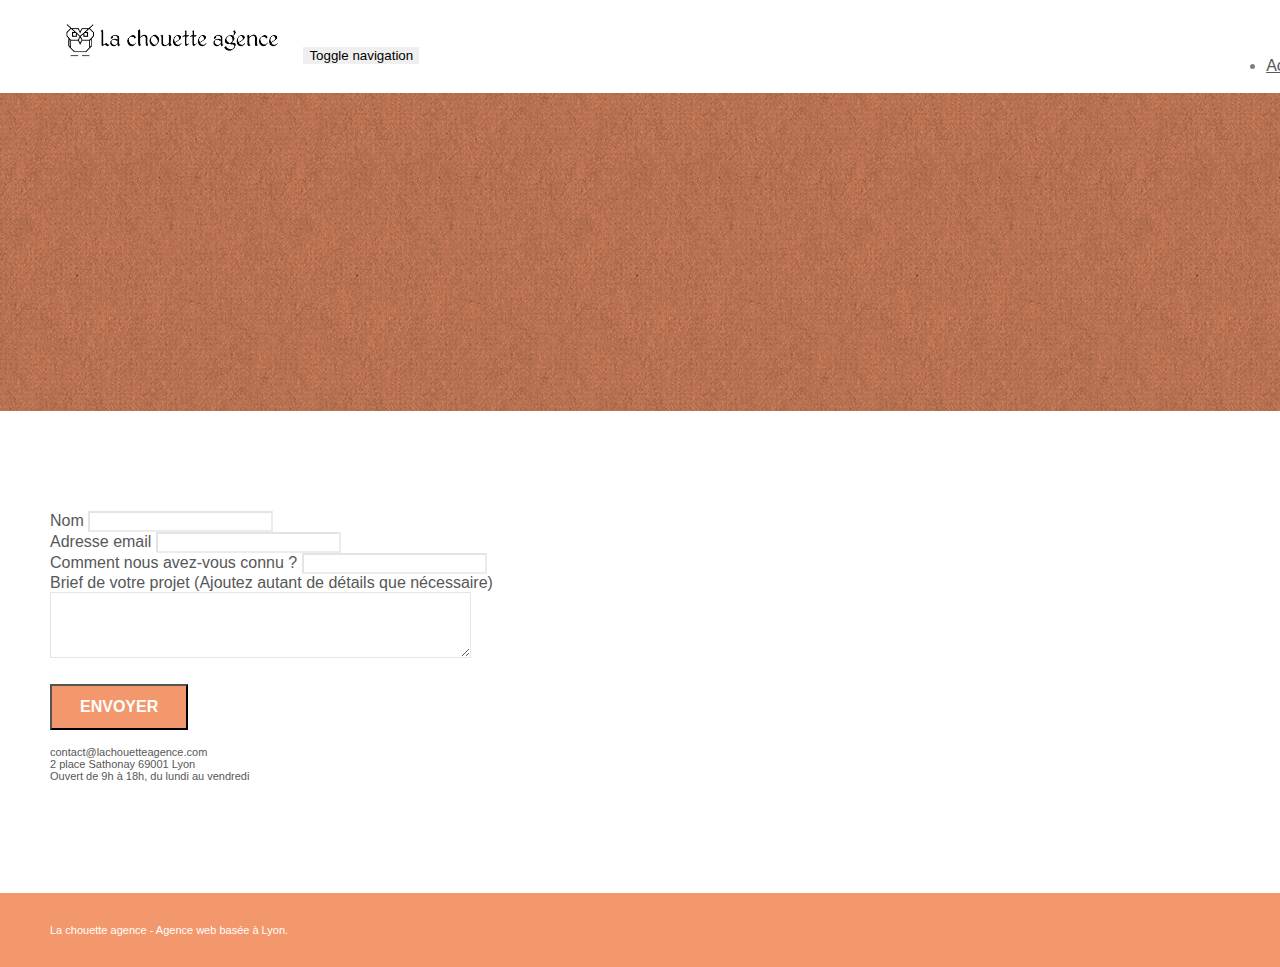
==== page2.html @ 4de728ab "initialisation du projet" ====
<!doctype html>
<html lang="Default">
<head>
    <meta charset="utf-8">
    <meta name="keywords" content="">
    <meta name="description" content="">
    <meta name="viewport" content="width=device-width, initial-scale=1.0, viewport-fit=cover">
    <link rel="shortcut icon" type="image/png" href="favicon.jpg">
    
	<link rel="stylesheet" type="text/css" href="./css/bootstrap.min.css">
	<link rel="stylesheet" type="text/css" href="style.css">
	<link rel="stylesheet" type="text/css" href="./css/font-awesome.min.css">
	<link rel="stylesheet" type="text/css" href="./css/et-line.min.css">
	
    
	<script src="./js/jquery-2.1.0.min.js"></script>
	<script src="./js/bootstrap.min.js"></script>
	<script src="./js/blocs.min.js"></script>
	<script src="./js/jqBootstrapValidation.js"></script>
	<script src="./js/formHandler.js"></script>
    <title>page2</title>

    
<!-- Analytics -->
 
<!-- Analytics END -->
    
</head>
<body>
<!-- Principal conteneur -->
<div class="page-container">
    
<!-- bloc-0 -->
<div class="bloc bgc-white l-bloc " id="bloc-0">
	<div class="container bloc-sm">
		<nav class="navbar row">
			<div class="navbar-header">
				<a class="navbar-brand" href="index.html"><img src="img/la-chouette-agence.png" alt="atlanta web design logo" height="40" /></a>
				<button id="nav-toggle" type="button" class="ui-navbar-toggle navbar-toggle" data-toggle="collapse" data-target=".navbar-1">
					<span class="sr-only">Toggle navigation</span><span class="icon-bar"></span><span class="icon-bar"></span><span class="icon-bar"></span>
				</button>
			</div>
			<div class="collapse navbar-collapse navbar-1 special-dropdown-nav">
				<ul class="site-navigation nav navbar-nav">
					<li>
						<a href="index.html">Accueil</a>
					</li>
					<li>
					</li>
					<li>
						<a href="page2.html">page2 &gt;</a>
					</li>
				</ul>
			</div>
		</nav>
	</div>
</div>
<!-- bloc-0 END -->

<!-- bloc-6 -->
<div class="bloc bg-dots-bg bg-repeat bgc-atomic-tangerine d-bloc bloc-bg-texture texture-paper" id="bloc-6">
	<div class="container bloc-lg">
		<div class="row">
			<div class="col-sm-12">
				<h1 class="text-center hero-bloc-text tc-white">
					Parlons web design !
				</h1>
				<p class="text-center mg-lg tc-white tight-width-whitespace">
					Nous sommes ravis que vous souhaitiez collaborer avec notre agence.<br>
					Parlez-nous de votre projet en complétant le formulaire ci-dessous.
				</p>
			</div>
		</div>
	</div>
</div>
<!-- bloc-6 END -->

<!-- bloc-7 -->
<div class="bloc bgc-white l-bloc" id="bloc-7">
	<div class="container bloc-lg">
		<div class="row">
			<div class="col-sm-6">
				<form id="form_1" novalidate success-msg="Your message has been sent." fail-msg="Sorry it seems that our mail server is not responding, Sorry for the inconvenience!">
					<div class="form-group">
						<label>
							Nom
						</label>
						<input id="name" class="form-control" required />
					</div>
					<div class="form-group">
						<label>
							Adresse email
						</label>
						<input id="email" class="form-control" type="email" required />
					</div>
					<div class="form-group">
						<label>
							Comment nous avez-vous connu ?
						</label>
						<input class="form-control" type="email" required id="input_504" />
					</div>
					<div class="form-group">
						<label>
							Brief de votre projet (Ajoutez autant de détails que nécessaire)<br>
						</label><textarea id="message" class="form-control" rows="4" cols="50" required></textarea>
					</div> 
					<button class="bloc-button btn btn-lg btn-block cta-hero btn-atomic-tangerine" type="submit">
						Envoyer
					</button>
				</form>
			</div>
			<div class="col-sm-6">
				<p>
					contact@lachouetteagence.com<br>2 place Sathonay 69001 Lyon<br>Ouvert de 9h à 18h, du lundi au vendredi<br>
				</p>
			</div>
		</div>
	</div>
</div>
<!-- bloc-7 END -->

<!-- ScrollToTop Button -->
<a class="bloc-button btn btn-d scrollToTop" onclick="scrollToTarget('1')"><span class="fa fa-chevron-up"></span></a>
<!-- ScrollToTop Button END-->


<!-- Footer - bloc-8 -->
<div class="bloc bgc-atomic-tangerine d-bloc" id="bloc-8">
	<div class="container bloc-sm">
		<div class="row">
			<div class="col-sm-12">
				<p class="text-center white">
					La chouette agence - Agence web basée à Lyon.<br>
				</p>
				<div class="row row-no-gutters social">
					<div class="col-sm-3">
						<div class="text-center">
							<a class="social" href="index.html"><span class="fa fa-twitter icon-md"></span></a>
						</div>
					</div>
					<div class="col-sm-3">
						<div class="text-center">
							<a class="social" href="index.html"><span class="fa fa-facebook icon-md"></span></a>
						</div>
					</div>
					<div class="col-sm-3">
						<div class="text-center">
							<a class="social" href="index.html"><span class="fa fa-dribbble icon-md"></span></a>
						</div>
					</div>
					<div class="col-sm-3">
						<div class="text-center">
							<a class="social" href="index.html"><span class="fa fa-instagram icon-md"></span></a>
						</div>
					</div>
				</div>
			</div>
		</div>
	</div>
</div>
<!-- Footer - bloc-8 END -->

</div>
<!-- Principal conteneur END -->
    

</body>
</html>
---- style.css ----
body {
    margin: 0;
    padding: 0;
    background: #FFF;
    overflow-x: hidden;
    -webkit-font-smoothing: antialiased;
    -moz-osx-font-smoothing: grayscale;
}

a,
button {
    transition: all .3s ease-in-out;
    outline: none!important;
}

a:hover {
    text-decoration: none;
    cursor: pointer;
}

#page-loading-blocs-notifaction {
    position: fixed;
    top: 0;
    bottom: 0;
    width: 100%;
    z-index: 100000;
    background: #FFFFFF url("img/pageload-spinner.gif") no-repeat center center;
}

.bloc {
    width: 100%;
    clear: both;
    background: 50% 50% no-repeat;
    padding: 0 50px;
    -webkit-background-size: cover;
    -moz-background-size: cover;
    -o-background-size: cover;
    background-size: cover;
    position: relative;
}

.bloc .container {
    padding-left: 0;
    padding-right: 0;
}

.bloc-lg {
    padding: 100px 50px;
}

.bloc-md {
    padding: 50px;
}

.bloc-sm {
    padding: 20px 50px;
}

.bg-center,
.bg-l-edge,
.bg-r-edge,
.bg-t-edge,
.bg-b-edge,
.bg-tl-edge,
.bg-bl-edge,
.bg-tr-edge,
.bg-br-edge,
.bg-repeat {
    -webkit-background-size: auto!important;
    -moz-background-size: auto!important;
    -o-background-size: auto!important;
    background-size: auto!important;
}

.bg-repeat {
    background: repeat;
}

.bg-t-edge {
    background: top no-repeat;
}

.bloc-bg-texture::before {
    content: "";
    background-size: 2px 2px;
    position: absolute;
    top: 0;
    bottom: 0;
    left: 0;
    right: 0;
}

.texture-paper::before {
    background: url("img/texture-paper.png");
    background-size: 280px 280px;
}

.b-parallax {
    background-attachment: fixed;
}

.d-bloc {
    color: rgba(255, 255, 255, .7);
}

.d-bloc button:hover {
    color: rgba(255, 255, 255, .9);
}

.d-bloc .icon-round,
.d-bloc .icon-square,
.d-bloc .icon-rounded,
.d-bloc .icon-semi-rounded-a,
.d-bloc .icon-semi-rounded-b {
    border-color: rgba(255, 255, 255, .9);
}

.d-bloc .divider-h span {
    border-color: rgba(255, 255, 255, .2);
}

.d-bloc .a-btn,
.d-bloc .navbar a,
.d-bloc .navbar-brand,
.d-bloc a .icon-sm,
.d-bloc a .icon-md,
.d-bloc a .icon-lg,
.d-bloc a .icon-xl,
.d-bloc h1 a,
.d-bloc h2 a,
.d-bloc h3 a,
.d-bloc h4 a,
.d-bloc h5 a,
.d-bloc h6 a,
.d-bloc p a {
    color: rgba(255, 255, 255, .6);
}

.d-bloc .a-btn:hover,
.d-bloc .navbar a:hover,
.d-bloc .navbar-brand:hover,
.d-bloc a:hover .icon-sm,
.d-bloc a:hover .icon-md,
.d-bloc a:hover .icon-lg,
.d-bloc a:hover .icon-xl,
.d-bloc h1 a:hover,
.d-bloc h2 a:hover,
.d-bloc h3 a:hover,
.d-bloc h4 a:hover,
.d-bloc h5 a:hover,
.d-bloc h6 a:hover,
.d-bloc p a:hover {
    color: rgba(255, 255, 255, 1);
}

.d-bloc .navbar-toggle .icon-bar {
    background: rgba(255, 255, 255, 1);
}

.d-bloc .btn-wire,
.d-bloc .btn-wire:hover {
    color: rgba(255, 255, 255, 1);
    border-color: rgba(255, 255, 255, 1);
}

.d-bloc .panel {
    color: rgba(0, 0, 0, .5);
}

.d-bloc .panel button:hover {
    color: rgba(0, 0, 0, .7);
}

.d-bloc .panel icon {
    border-color: rgba(0, 0, 0, .7);
}

.d-bloc .panel .divider-h span {
    border-color: rgba(0, 0, 0, .1);
}

.d-bloc .panel .a-btn {
    color: rgba(0, 0, 0, .6);
}

.d-bloc .panel .a-btn:hover {
    color: rgba(0, 0, 0, 1);
}

.d-bloc .panel .btn-wire,
.d-bloc .panel .btn-wire:hover {
    color: rgba(0, 0, 0, .7);
    border-color: rgba(0, 0, 0, .3);
}

.d-bloc .panel,
.l-bloc {
    color: rgba(0, 0, 0, .5);
}

.d-bloc .panel button:hover,
.l-bloc button:hover {
    color: rgba(0, 0, 0, .7);
}

.l-bloc .icon-round,
.l-bloc .icon-square,
.l-bloc .icon-rounded,
.l-bloc .icon-semi-rounded-a,
.l-bloc .icon-semi-rounded-b {
    border-color: rgba(0, 0, 0, .7);
}

.d-bloc .panel .divider-h span,
.l-bloc .divider-h span {
    border-color: rgba(0, 0, 0, .1);
}

.d-bloc .panel .a-btn,
.l-bloc .a-btn,
.l-bloc .navbar a,
.l-bloc .navbar-brand,
.l-bloc a .icon-sm,
.l-bloc a .icon-md,
.l-bloc a .icon-lg,
.l-bloc a .icon-xl,
.l-bloc h1 a,
.l-bloc h2 a,
.l-bloc h3 a,
.l-bloc h4 a,
.l-bloc h5 a,
.l-bloc h6 a,
.l-bloc p a {
    color: rgba(0, 0, 0, .6);
}

.d-bloc .panel .a-btn:hover,
.l-bloc .a-btn:hover,
.l-bloc .navbar a:hover,
.l-bloc .navbar-brand:hover,
.l-bloc a:hover .icon-sm,
.l-bloc a:hover .icon-md,
.l-bloc a:hover .icon-lg,
.l-bloc a:hover .icon-xl,
.l-bloc h1 a:hover,
.l-bloc h2 a:hover,
.l-bloc h3 a:hover,
.l-bloc h4 a:hover,
.l-bloc h5 a:hover,
.l-bloc h6 a:hover,
.l-bloc p a:hover {
    color: rgba(0, 0, 0, 1);
}

.l-bloc .navbar-toggle .icon-bar {
    color: rgba(0, 0, 0, .6);
}

.d-bloc .panel .btn-wire,
.d-bloc .panel .btn-wire:hover,
.l-bloc .btn-wire,
.l-bloc .btn-wire:hover {
    color: rgba(0, 0, 0, .7);
    border-color: rgba(0, 0, 0, .3);
}

.voffset {
    margin-top: 30px;
}

.voffset-lg {
    margin-top: 80px;
}

.row-no-gutters {
    margin-right: 0;
    margin-left: 0;
}

.row.row-no-gutters > [class^="col-"],
.row.row-no-gutters > [class*=" col-"] {
    padding-right: 0;
    padding-left: 0;
}

#bloc-1-hero h1 {
    font-size: 32px;
}

.navbar {
    margin-bottom: 0;
    z-index: 1;
}

.navbar-brand {
    height: auto;
    padding: 3px 15px;
    font-size: 25px;
    font-weight: normal;
    font-weight: 600;
    line-height: 44px;
}

.navbar-brand img {
    max-height: 200px;
    margin: 0 5px 0 0;
    display: inline;
}

.navbar-brand img[src$=svg] {
    min-width: 100px;
}

.nav-center .navbar-brand img {
    margin: 0;
}

.navbar .nav {
    padding-top: 2px;
    margin-right: -16px;
    float: right;
    z-index: 1;
}

.nav > li {
    float: left;
    margin-top: 4px;
    font-size: 16px;
}

.navbar-nav .open .dropdown-menu > li > a {
    text-align: inherit;
}

.nav > li a:hover,
.nav > li a:focus {
    background: transparent;
}

.navbar-toggle {
    margin: 10px 10px 0 0;
    border: 0px;
}

.navbar-toggle:hover {
    background: transparent!important;
}

.navbar-toggle .icon-bar {
    background-color: rgba(0, 0, 0, .5);
    width: 26px;
}

.nav-invert .navbar .nav {
    float: left;
}

.nav-invert .navbar-header,
.nav-invert .navbar-brand {
    float: right;
    position: relative;
    z-index: 2;
}

@media (min-width: 768px) {
    .site-navigation {
        position: absolute;
        top: 50%;
        right: 20px;
        transform: translate(0, -50%);
        -webkit-transform: translateY(-50%);
    }
    .nav > li .dropdown-menu a,
    .nav > li .dropdown-menu a:hover {
        color: #484848;
    }
    .nav-invert .site-navigation {
        left: 0;
        right: 0;
    }
    .nav-center {
        text-align: center;
    }
    .nav-center .navbar-header {
        width: 100%;
    }
    .nav-center .navbar-header,
    .nav-center .navbar-brand,
    .nav-center .nav > li {
        float: none;
        display: inline-block;
    }
    .nav-center .site-navigation {
        position: relative;
        width: 100%;
        right: 0;
        margin-right: 0px;
        margin-top: 20px;
    }
    .nav-center.mini-nav .navbar-toggle {
        float: none;
        margin: 10px auto 0;
    }
}

.nav > li > .dropdown a {
    background: none!important;
    display: block;
    padding: 14px 15px;
}

nav .caret {
    margin: 0 5px;
}

.dropdown-menu .dropdown-menu {
    top: -8px;
    left: 100%;
}

.dropdown-menu .dropmenu-flow-right {
    top: 100%;
    left: 0;
    margin-left: -1px;
    border-top-left-radius: 0;
    border-top-right-radius: 0;
}

.dropdown-menu .dropdown span {
    border: 4px solid black;
    border-top-color: transparent;
    border-right-color: transparent;
    border-bottom-color: transparent;
    margin: 6px -5px 0 0!important;
    float: right;
}

.mg-md {
    margin-top: 10px;
    margin-bottom: 20px;
}

.mg-lg {
    margin-top: 10px;
    margin-bottom: 40px;
}

.btn {
    margin: 0 5px 5px 0;
}

.btn.pull-right {
    margin: 0 0 5px 5px;
}

.btn-d,
.btn-d:hover,
.btn-d:focus {
    color: #FFF;
    background: rgba(0, 0, 0, .3);
}

button {
    outline: none!important;
}

.btn-rd {
    border-radius: 40px;
}

.btn-clean {
    border: 1px solid rgba(0, 0, 0, .08);
    border-bottom-color: rgba(0, 0, 0, .1);
    text-shadow: 0 1px 0 rgba(0, 0, 1, .1);
    box-shadow: 0 1px 3px rgba(0, 0, 1, .25), inset 0 1px 0 0 rgba(255, 255, 255, .15);
}

.icon-md {
    font-size: 30px!important;
}

.icon-lg {
    font-size: 60px!important;
}

.sm-shadow {
    text-shadow: 0 1px 2px rgba(0, 0, 0, .3);
}

.panel-sq,
.panel-sq .panel-heading,
.panel-sq .panel-footer {
    border-radius: 0;
}

.panel-rd {
    border-radius: 30px;
}

.panel-rd .panel-heading {
    border-radius: 29px 29px 0 0;
}

.panel-rd .panel-footer {
    border-radius: 0 0 29px 29px;
}

.form-control {
    border-color: rgba(0, 0, 0, .1);
    box-shadow: none;
}

.scrollToTop {
    width: 40px;
    height: 40px;
    position: fixed;
    bottom: 20px;
    right: 20px;
    opacity: 0;
    z-index: 500;
    transition: all .3s ease-in-out;
}

.scrollToTop span {
    margin-top: 6px;
}

.showScrollTop {
    font-size: 14px;
    opacity: 1;
}

a[data-lightbox] {
    position: relative;
    display: block;
    text-align: center;
}

a[data-lightbox]:hover::before {
    content: "+";
    font-family: "HelveticaNeue-Light", "Helvetica Neue Light", "Helvetica Neue", Helvetica, Arial;
    font-size: 32px;
    width: 50px;
    height: 50px;
    margin-left: -25px;
    border-radius: 50%;
    background: rgba(0, 0, 0, .6);
    color: #FFF;
    font-weight: 100;
    z-index: 1;
    position: absolute;
    top: 50%;
    transform: translateY(-50%);
    -webkit-transform: translateY(-50%);
}

a[data-lightbox]:hover img {
    opacity: 0.6;
    -webkit-animation-fill-mode: none;
    animation-fill-mode: none;
}

#lightbox-modal {
    display: flex;
    align-items: center;
}

#lightbox-modal .modal-dialog {
    width: 90%;
    max-width: 900px;
    margin: 0 auto 0;
}

#lightbox-modal .modal-dialog img {
    max-height: 90vh;
    margin: 0 auto;
}

.lightbox-caption {
    padding: 20px;
    color: #FFF;
    background: rgba(0, 0, 0, .5);
    position: absolute;
    left: 15px;
    right: 15px;
    bottom: 5px;
}

.close-lightbox {
    color: #FFF;
    font-size: 30px;
    position: absolute;
    top: 20px;
    right: 20px;
    z-index: 20;
    background: rgba(0, 0, 0, .5);
    border: none;
    line-height: 30px;
    padding: 0 9px 5px;
    opacity: 0.3;
}

.close-lightbox:hover,
.next-lightbox:hover,
.prev-lightbox:hover {
    opacity: 1.0;
    color: #FFF;
}

.next-lightbox,
.prev-lightbox {
    font-size: 20px;
    color: rgba(255, 255, 255, .9);
    background: rgba(0, 0, 0, .5);
    transition: all .2s ease-in-out;
    position: absolute;
    top: 45%;
    z-index: 1;
    opacity: 0.4;
}

.next-lightbox {
    padding: 6px 8px 1px 13px;
    right: 25px;
}

.prev-lightbox {
    padding: 6px 13px 1px 10px;
    left: 25px;
}

.snapshot-lb .modal-body {
    padding-bottom: 45px;
}

.snapshot-lb .lightbox-caption {
    padding: 0;
    color: rgba(0, 0, 0, .5);
    background: none;
}

h1,
h2,
h3,
h4,
h5,
h6,
p,
label,
.btn,
a {
    font-family: "helvetica";
    font-weight: 400;
    color: #575757!important;
}

.container {
    max-width: 1000px;
}

.hero-bloc-text {
    font-size: 38px;
}

.hero-bloc-text-sub {
    font-size: 36px;
}

.statement-bloc-text {
    line-height: 26px;
    font-style: italic;
    font-size: 20px;
    text-align: center;
    font-weight: lighter;
    max-width: 520px;
    margin: auto auto auto auto;
}

p {
    font-size: 11px;
}

.tight-width-whitespace {
    max-width: 600px;
    margin: auto auto auto auto;
}

.h1 {
    font-size: 20px;
    font-family: "Open Sans";
}

.cta-hero {
    margin-top: 22px;
    color: #FFFFFF!important;
    text-transform: uppercase;
    padding: 12px 28px 12px 28px;
    font-size: 16px;
    font-weight: 700;
}

.social {
    max-width: 400px;
    margin: auto auto auto auto;
}

h2 {
    font-size: 22px;
    line-height: 1.4em;
}

h3 {
    font-size: 15px;
    text-transform: uppercase;
    font-weight: 700;
    color: #333333!important;
}

.med-width-whitespace {
    max-width: 800px;
    margin: auto auto auto auto;
    box-shadow: 0px 0px 0px #000000;
}

h1 {
    color: #333333!important;
}

h4 {
    color: #333333!important;
}

.icons {
    margin-bottom: 14px;
    margin-top: 24px;
}

.white {
    color: #FFFFFF!important;
}

.portfolio-thumb {
    margin-bottom: 24px;
}

.portfolio-row {
    margin-bottom: 44px;
    margin-top: 50px;
}

.avatar {
    box-shadow: 0px 4px 9px rgba(0, 0, 0, 0.3);
}

.black-background {
    background-color: rgba(165, 147, 99, 0.7);
    padding: 40px 40px 40px 40px;
}

.bold-link {
    font-weight: 900;
    text-decoration: underline!important;
}

.bgc-white {
    background-color: #FFFFFF;
}

.bgc-dark-slate-blue {
    background-color: #364577;
}

.bgc-atomic-tangerine {
    background-color: #F3976C;
}

.tc-white {
    color: #F3976C!important;
}

.btn-atomic-tangerine {
    background: #F3976C;
    color: #FFFFFF!important;
}

.btn-atomic-tangerine:hover {
    background: #c27956!important;
    color: #FFFFFF!important;
}

.ltc-white {
    color: #FFFFFF!important;
}

.ltc-white:hover {
    color: #cccccc!important;
}

.ltc-atomic-tangerine {
    color: #F3976C!important;
}

.ltc-atomic-tangerine:hover {
    color: #c27956!important;
}

.icon-dark-slate-blue {
    color: #364577!important;
    border-color: #364577!important;
}

.bg-dots-bg {
    background-image: url("img/dots-bg.png");
}

.bg-lines-h2-bg {
    background-image: url("img/lines-h2-bg.png");
}

.bg-banniere {
    background-image: url("img/la-chouette-agence-banniere.jpg");
}

.bg-presentation {
    background-image: url("img/image-de-presentation.bmp");
}

@media (max-width: 1024px) {
    .bloc {
        padding-left: 20px;
        padding-right: 20px;
    }
    .bloc.full-width-bloc,
    .bloc-tile-2.full-width-bloc .container,
    .bloc-tile-3.full-width-bloc .container,
    .bloc-tile-4.full-width-bloc .container {
        padding-left: 0;
        padding-right: 0;
    }
}

@media (max-width: 992px) and (min-width: 768px) {
    .navbar .nav {
        max-width: 80%
    }
    .nav-center.navbar .nav {
        max-width: 100%
    }
}

@media only screen and (min-device-width: 768px) and (max-device-width: 1024px) and (orientation: landscape) {
    .b-parallax {
        background-attachment: scroll;
    }
}

@media only screen and (min-device-width: 1024px) and (max-device-width: 1366px) and (-webkit-min-device-pixel-ratio: 1.5) {
    .b-parallax {
        background-attachment: scroll;
    }
}

@media (max-width: 991px) {
    .container {
        width: 100%;
    }
    .b-parallax {
        background-attachment: scroll;
    }
    .page-container,
    #hero-bloc {
        overflow-x: hidden;
        position: relative;
    }
    .bloc {
        padding-left: constant(safe-area-inset-left);
        padding-right: constant(safe-area-inset-right);
    }
    .bloc-group,
    .bloc-group .bloc {
        display: block;
        width: 100%;
    }
    .bloc-fill-screen .fill-bloc-top-edge,
    .bloc-fill-screen .fill-bloc-bottom-edge {
        padding: 0 20px;
        padding-left: constant(safe-area-inset-left);
        padding-right: constant(safe-area-inset-right);
    }
}

@media (max-width: 767px) {
    .page-container {
        overflow-x: hidden;
        position: relative;
    }
    h1,
    h2,
    h3,
    h4,
    h5,
    h6,
    p,
    #disqus_thread {
        padding-left: 10px!important;
        padding-right: 10px!important;
    }
    .b-parallax {
        background-attachment: scroll;
    }
    .navbar .nav {
        padding-top: 0;
        border-top: 1px solid rgba(0, 0, 0, .2);
        float: none!important;
    }
    .navbar.row {
        margin-left: 0;
        margin-right: 0;
    }
    .site-navigation {
        position: inherit;
        transform: none;
        -webkit-transform: none;
        -ms-transform: none;
    }
    .nav > li {
        margin-top: 0;
        border-bottom: 1px solid rgba(0, 0, 0, .1);
        background: rgba(0, 0, 0, .05);
        text-align: left;
        padding-left: 15px;
        width: 100%;
    }
    .nav > li:hover {
        background: rgba(0, 0, 0, .08);
    }
    .dropdown .dropdown a .caret {
        float: none;
        margin: 5px 0 0 10px!important;
        border: 4px solid black;
        border-bottom-color: transparent;
        border-right-color: transparent;
        border-left-color: transparent;
    }
    #hero-bloc .navbar .nav {
        background: rgba(0, 0, 0, .8);
    }
    #hero-bloc .navbar .nav a {
        color: rgba(255, 255, 255, .6);
    }
    .hero {
        padding: 50px 0;
    }
    .hero-nav {
        left: -1px;
        right: -1px;
    }
    .navbar-collapse {
        padding: 0;
        overflow-x: hidden;
        -webkit-box-shadow: none;
        box-shadow: none;
    }
    .navbar-brand img {
        max-height: 40px;
        width: auto;
    }
    .nav-invert .navbar-header {
        float: none;
        width: 100%;
    }
    .nav-invert .navbar-toggle {
        float: left;
        margin-left: 10px;
    }
    .bloc {
        padding-left: 0;
        padding-right: 0;
    }
    .bloc-xxl,
    .bloc-xl,
    .bloc-lg {
        padding: 40px 0;
    }
    .bloc-sm,
    .bloc-md {
        padding-left: 0;
        padding-right: 0;
    }
    .bloc-tile-2 .container,
    .bloc-tile-3 .container,
    .bloc-tile-4 .container,
    .bloc-fill-screen .fill-bloc-top-edge,
    .bloc-fill-screen .fill-bloc-bottom-edge {
        padding-left: 0;
        padding-right: 0;
    }
    .a-block {
        padding: 0 10px;
    }
    .btn-dwn {
        display: none;
    }
    .voffset {
        margin-top: 5px;
    }
    .voffset-md {
        margin-top: 20px;
    }
    .voffset-lg {
        margin-top: 30px;
    }
    form {
        padding: 5px;
    }
    .close-lightbox {
        display: inline-block;
    }
    .blocsapp-device-iphone5 {
        background-size: 216px 425px;
        padding-top: 60px;
        width: 216px;
        height: 425px;
    }
    .blocsapp-device-iphone5 img {
        width: 180px;
        height: 320px;
    }
}

@media (max-width: 400px) {
    .bloc {
        padding-left: 0;
        padding-right: 0;
    }
}

@media (max-width: 767px) {
    .bloc-mob-center-text {
        text-align: center;
    }
}
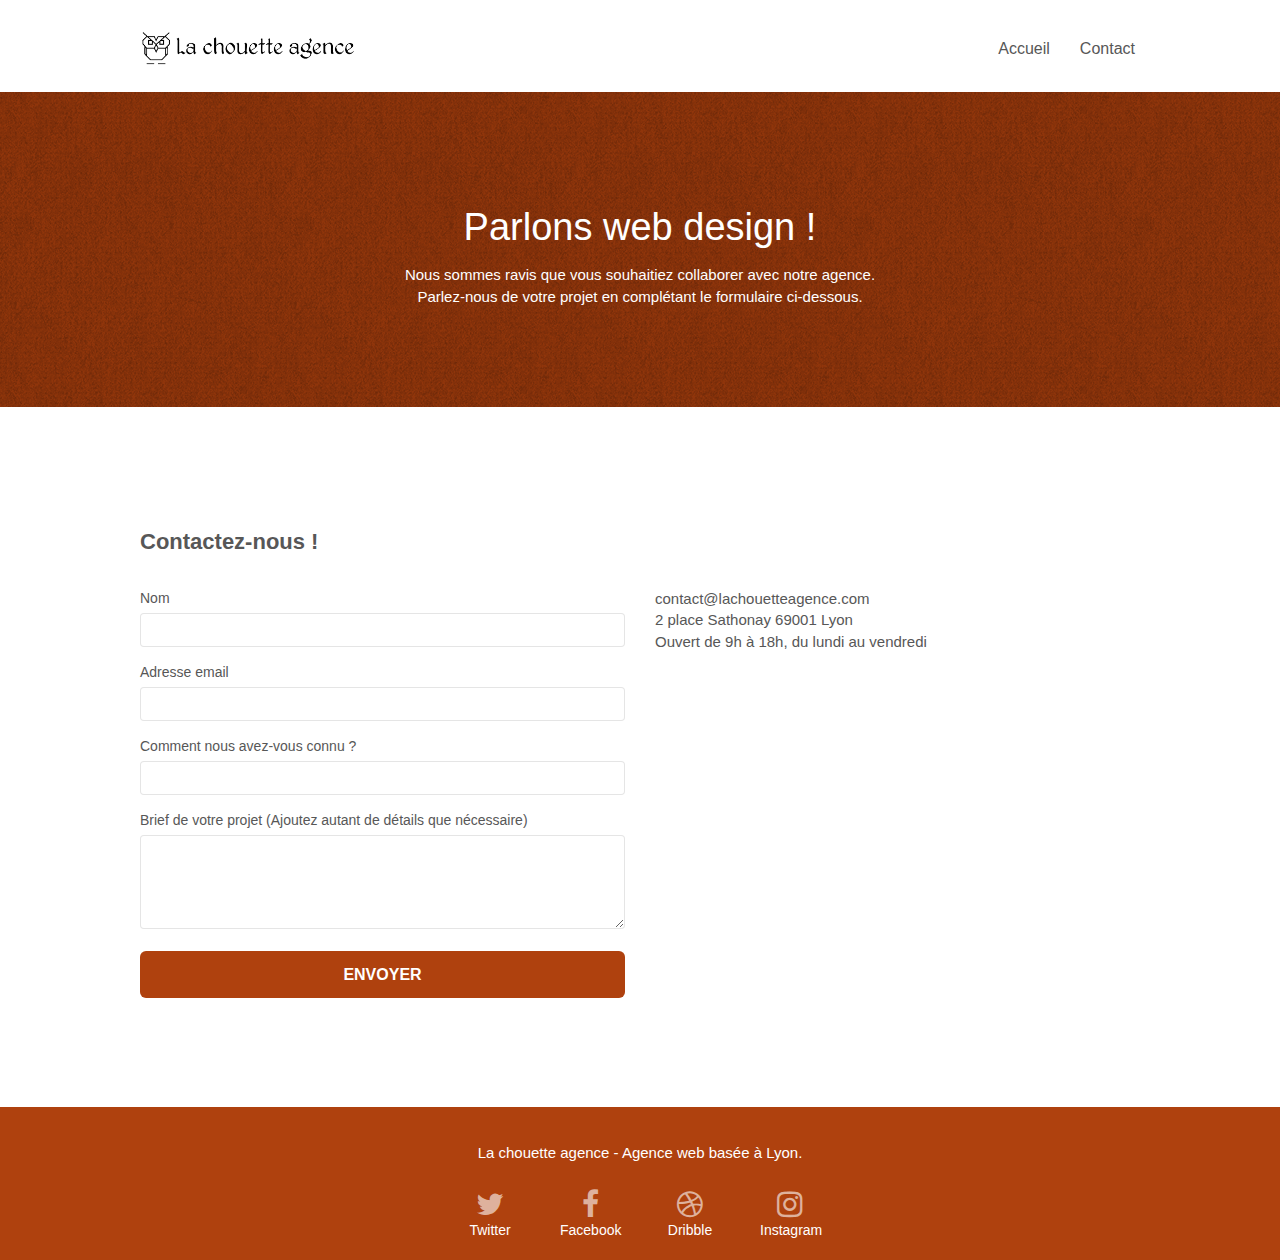
==== commit 3152db3c: "Ajout des modification lié a l'accessibilité" ====
--- a/page2.html
+++ b/page2.html
@@ -1,24 +1,25 @@
 <!doctype html>
-<html lang="Default">
+<html lang="fr">
 <head>
     <meta charset="utf-8">
-    <meta name="keywords" content="">
-    <meta name="description" content="">
+    <meta name="keywords" content="site web, site internet, agence design , agence web design lyon">
+    <meta name="description" content="Rejoignez La chouette agence, agence de web design basé à Lyon pour réaliser vos différent projet: site web, site e-commerce, blog, site vitrine.">
     <meta name="viewport" content="width=device-width, initial-scale=1.0, viewport-fit=cover">
+	<meta name="robots" content="index, follow">
     <link rel="shortcut icon" type="image/png" href="favicon.jpg">
     
-	<link rel="stylesheet" type="text/css" href="./css/bootstrap.min.css">
+	<link rel="stylesheet" type="text/css" href="./css/bootstrap.css">
 	<link rel="stylesheet" type="text/css" href="style.css">
-	<link rel="stylesheet" type="text/css" href="./css/font-awesome.min.css">
-	<link rel="stylesheet" type="text/css" href="./css/et-line.min.css">
+	<link rel="stylesheet" type="text/css" href="./css/font-awesome.css">
+	<link rel="stylesheet" type="text/css" href="./css/et-line.css">
 	
     
-	<script src="./js/jquery-2.1.0.min.js"></script>
-	<script src="./js/bootstrap.min.js"></script>
-	<script src="./js/blocs.min.js"></script>
+	<script src="./js/jquery-2.1.0.js"></script>
+	<script src="./js/bootstrap.js"></script>
+	<script src="./js/blocs.js"></script>
 	<script src="./js/jqBootstrapValidation.js"></script>
 	<script src="./js/formHandler.js"></script>
-    <title>page2</title>
+    <title>Contact | Entreprise Web design à Lyon</title>
 
     
 <!-- Analytics -->
@@ -26,39 +27,42 @@
 <!-- Analytics END -->
     
 </head>
+
 <body>
 <!-- Principal conteneur -->
-<div class="page-container">
+<main class="page-container">
     
 <!-- bloc-0 -->
-<div class="bloc bgc-white l-bloc " id="bloc-0">
+<header class="bloc bgc-white l-bloc " id="bloc-0">
 	<div class="container bloc-sm">
+
 		<nav class="navbar row">
 			<div class="navbar-header">
-				<a class="navbar-brand" href="index.html"><img src="img/la-chouette-agence.png" alt="atlanta web design logo" height="40" /></a>
+				
+				<a class="navbar-brand" href="index.html"><img src="img/la-chouette-agence.png" alt="logo la chouette agence" height="40" /></a>
 				<button id="nav-toggle" type="button" class="ui-navbar-toggle navbar-toggle" data-toggle="collapse" data-target=".navbar-1">
 					<span class="sr-only">Toggle navigation</span><span class="icon-bar"></span><span class="icon-bar"></span><span class="icon-bar"></span>
 				</button>
 			</div>
+
 			<div class="collapse navbar-collapse navbar-1 special-dropdown-nav">
 				<ul class="site-navigation nav navbar-nav">
 					<li>
 						<a href="index.html">Accueil</a>
 					</li>
 					<li>
-					</li>
-					<li>
-						<a href="page2.html">page2 &gt;</a>
+						<a href="page2.html">Contact</a>
 					</li>
 				</ul>
 			</div>
+			
 		</nav>
 	</div>
-</div>
+</header>
 <!-- bloc-0 END -->
 
 <!-- bloc-6 -->
-<div class="bloc bg-dots-bg bg-repeat bgc-atomic-tangerine d-bloc bloc-bg-texture texture-paper" id="bloc-6">
+<section class="bloc bg-dots-bg bg-repeat bgc-atomic-tangerine d-bloc bloc-bg-texture texture-paper" id="bloc-6">
 	<div class="container bloc-lg">
 		<div class="row">
 			<div class="col-sm-12">
@@ -72,35 +76,36 @@
 			</div>
 		</div>
 	</div>
-</div>
+</section>
 <!-- bloc-6 END -->
 
 <!-- bloc-7 -->
-<div class="bloc bgc-white l-bloc" id="bloc-7">
+<section class="bloc bgc-white l-bloc" id="bloc-7">
 	<div class="container bloc-lg">
+		<h2 class="h2-form">Contactez-nous !</h2>
 		<div class="row">
 			<div class="col-sm-6">
-				<form id="form_1" novalidate success-msg="Your message has been sent." fail-msg="Sorry it seems that our mail server is not responding, Sorry for the inconvenience!">
+				<form action="includes/form_1.php" method="post" class="form_1" novalidate >
 					<div class="form-group">
 						<label>
 							Nom
-						</label>
+						</label for="name">
 						<input id="name" class="form-control" required />
 					</div>
 					<div class="form-group">
-						<label>
+						<label for="email">
 							Adresse email
 						</label>
 						<input id="email" class="form-control" type="email" required />
 					</div>
 					<div class="form-group">
-						<label>
+						<label for="input_504">
 							Comment nous avez-vous connu ?
 						</label>
-						<input class="form-control" type="email" required id="input_504" />
+						<input class="form-control" type="text" required id="input_504" />
 					</div>
 					<div class="form-group">
-						<label>
+						<label for="message">
 							Brief de votre projet (Ajoutez autant de détails que nécessaire)<br>
 						</label><textarea id="message" class="form-control" rows="4" cols="50" required></textarea>
 					</div> 
@@ -109,14 +114,20 @@
 					</button>
 				</form>
 			</div>
+
 			<div class="col-sm-6">
+
 				<p>
 					contact@lachouetteagence.com<br>2 place Sathonay 69001 Lyon<br>Ouvert de 9h à 18h, du lundi au vendredi<br>
 				</p>
+
+				<iframe class="google-map" src="https://www.google.com/maps/embed?pb=!1m18!1m12!1m3!1d2783.083137365216!2d4.827978615530891!3d45.76952407910571!2m3!1f0!2f0!3f0!3m2!1i1024!2i768!4f13.1!3m3!1m2!1s0x47f4eb020f3664e9%3A0x13e3d71752922c1f!2s2%20Pl.%20Sathonay%2C%2069001%20Lyon!5e0!3m2!1sfr!2sfr!4v1630142095799!5m2!1sfr!2sfr" width="350" height="400" style="border:0;" allowfullscreen="" loading="lazy"></iframe>
+				
 			</div>
+
 		</div>
 	</div>
-</div>
+</section>
 <!-- bloc-7 END -->
 
 <!-- ScrollToTop Button -->
@@ -125,42 +136,42 @@
 
 
 <!-- Footer - bloc-8 -->
-<div class="bloc bgc-atomic-tangerine d-bloc" id="bloc-8">
+<footer class="bloc bgc-atomic-tangerine d-bloc" id="bloc-8">
 	<div class="container bloc-sm">
 		<div class="row">
 			<div class="col-sm-12">
 				<p class="text-center white">
 					La chouette agence - Agence web basée à Lyon.<br>
 				</p>
-				<div class="row row-no-gutters social">
+				<nav class="row row-no-gutters social">
 					<div class="col-sm-3">
 						<div class="text-center">
-							<a class="social" href="index.html"><span class="fa fa-twitter icon-md"></span></a>
+							<a class="social" href="https://twitter.com/?lang=fr"><span class="fa fa-twitter icon-md"></span><span class="social-text">Twitter</span></a>
 						</div>
 					</div>
 					<div class="col-sm-3">
 						<div class="text-center">
-							<a class="social" href="index.html"><span class="fa fa-facebook icon-md"></span></a>
+							<a class="social" href="https://fr-fr.facebook.com/"><span class="fa fa-facebook icon-md"></span><span class="social-text">Facebook</span></a>
 						</div>
 					</div>
 					<div class="col-sm-3">
 						<div class="text-center">
-							<a class="social" href="index.html"><span class="fa fa-dribbble icon-md"></span></a>
+							<a class="social" href="https://dribbble.com/"><span class="fa fa-dribbble icon-md"></span><span class="social-text">Dribble</span></a>
 						</div>
 					</div>
 					<div class="col-sm-3">
 						<div class="text-center">
-							<a class="social" href="index.html"><span class="fa fa-instagram icon-md"></span></a>
+							<a class="social" href="https://www.instagram.com/"><span class="fa fa-instagram icon-md"></span><span class="social-text">Instagram</span></a>
 						</div>
 					</div>
-				</div>
+				</nav>
 			</div>
 		</div>
 	</div>
-</div>
+</footer>
 <!-- Footer - bloc-8 END -->
 
-</div>
+</main>
 <!-- Principal conteneur END -->
     
 
--- a/style.css
+++ b/style.css
@@ -1,59 +1,59 @@
 body {
-    margin: 0;
-    padding: 0;
-    background: #FFF;
-    overflow-x: hidden;
-    -webkit-font-smoothing: antialiased;
-    -moz-osx-font-smoothing: grayscale;
+  margin: 0;
+  padding: 0;
+  background: #fff;
+  overflow-x: hidden;
+  -webkit-font-smoothing: antialiased;
+  -moz-osx-font-smoothing: grayscale;
 }
 
 a,
 button {
-    transition: all .3s ease-in-out;
-    outline: none!important;
+  transition: all 0.3s ease-in-out;
+  outline: none !important;
 }
 
 a:hover {
-    text-decoration: none;
-    cursor: pointer;
+  text-decoration: none;
+  cursor: pointer;
 }
 
 #page-loading-blocs-notifaction {
-    position: fixed;
-    top: 0;
-    bottom: 0;
-    width: 100%;
-    z-index: 100000;
-    background: #FFFFFF url("img/pageload-spinner.gif") no-repeat center center;
+  position: fixed;
+  top: 0;
+  bottom: 0;
+  width: 100%;
+  z-index: 100000;
+  background: #ffffff url("img/pageload-spinner.gif") no-repeat center center;
 }
 
 .bloc {
-    width: 100%;
-    clear: both;
-    background: 50% 50% no-repeat;
-    padding: 0 50px;
-    -webkit-background-size: cover;
-    -moz-background-size: cover;
-    -o-background-size: cover;
-    background-size: cover;
-    position: relative;
+  width: 100%;
+  clear: both;
+  background: 50% 50% no-repeat;
+  padding: 0 50px;
+  -webkit-background-size: cover;
+  -moz-background-size: cover;
+  -o-background-size: cover;
+  background-size: cover;
+  position: relative;
 }
 
 .bloc .container {
-    padding-left: 0;
-    padding-right: 0;
+  padding-left: 0;
+  padding-right: 0;
 }
 
 .bloc-lg {
-    padding: 100px 50px;
+  padding: 100px 50px;
 }
 
 .bloc-md {
-    padding: 50px;
+  padding: 50px;
 }
 
 .bloc-sm {
-    padding: 20px 50px;
+  padding: 20px 50px;
 }
 
 .bg-center,
@@ -66,45 +66,45 @@
 .bg-tr-edge,
 .bg-br-edge,
 .bg-repeat {
-    -webkit-background-size: auto!important;
-    -moz-background-size: auto!important;
-    -o-background-size: auto!important;
-    background-size: auto!important;
+  -webkit-background-size: auto !important;
+  -moz-background-size: auto !important;
+  -o-background-size: auto !important;
+  background-size: auto !important;
 }
 
 .bg-repeat {
-    background: repeat;
+  background: repeat;
 }
 
 .bg-t-edge {
-    background: top no-repeat;
+  background: top no-repeat;
 }
 
 .bloc-bg-texture::before {
-    content: "";
-    background-size: 2px 2px;
-    position: absolute;
-    top: 0;
-    bottom: 0;
-    left: 0;
-    right: 0;
+  content: "";
+  background-size: 2px 2px;
+  position: absolute;
+  top: 0;
+  bottom: 0;
+  left: 0;
+  right: 0;
 }
 
 .texture-paper::before {
-    background: url("img/texture-paper.png");
-    background-size: 280px 280px;
+  background: url("img/texture-paper.png");
+  background-size: 280px 280px;
 }
 
 .b-parallax {
-    background-attachment: fixed;
+  background-attachment: fixed;
 }
 
 .d-bloc {
-    color: rgba(255, 255, 255, .7);
+  color: rgba(255, 255, 255, 0.7);
 }
 
 .d-bloc button:hover {
-    color: rgba(255, 255, 255, .9);
+  color: rgba(255, 255, 255, 0.9);
 }
 
 .d-bloc .icon-round,
@@ -112,11 +112,11 @@
 .d-bloc .icon-rounded,
 .d-bloc .icon-semi-rounded-a,
 .d-bloc .icon-semi-rounded-b {
-    border-color: rgba(255, 255, 255, .9);
+  border-color: rgba(255, 255, 255, 0.9);
 }
 
 .d-bloc .divider-h span {
-    border-color: rgba(255, 255, 255, .2);
+  border-color: rgba(255, 255, 255, 0.2);
 }
 
 .d-bloc .a-btn,
@@ -133,7 +133,7 @@
 .d-bloc h5 a,
 .d-bloc h6 a,
 .d-bloc p a {
-    color: rgba(255, 255, 255, .6);
+  color: rgba(255, 255, 255, 0.6);
 }
 
 .d-bloc .a-btn:hover,
@@ -150,57 +150,57 @@
 .d-bloc h5 a:hover,
 .d-bloc h6 a:hover,
 .d-bloc p a:hover {
-    color: rgba(255, 255, 255, 1);
+  color: rgba(255, 255, 255, 1);
 }
 
 .d-bloc .navbar-toggle .icon-bar {
-    background: rgba(255, 255, 255, 1);
+  background: rgba(255, 255, 255, 1);
 }
 
 .d-bloc .btn-wire,
 .d-bloc .btn-wire:hover {
-    color: rgba(255, 255, 255, 1);
-    border-color: rgba(255, 255, 255, 1);
+  color: rgba(255, 255, 255, 1);
+  border-color: rgba(255, 255, 255, 1);
 }
 
 .d-bloc .panel {
-    color: rgba(0, 0, 0, .5);
+  color: rgba(0, 0, 0, 0.5);
 }
 
 .d-bloc .panel button:hover {
-    color: rgba(0, 0, 0, .7);
+  color: rgba(0, 0, 0, 0.7);
 }
 
 .d-bloc .panel icon {
-    border-color: rgba(0, 0, 0, .7);
+  border-color: rgba(0, 0, 0, 0.7);
 }
 
 .d-bloc .panel .divider-h span {
-    border-color: rgba(0, 0, 0, .1);
+  border-color: rgba(0, 0, 0, 0.1);
 }
 
 .d-bloc .panel .a-btn {
-    color: rgba(0, 0, 0, .6);
+  color: rgba(0, 0, 0, 0.6);
 }
 
 .d-bloc .panel .a-btn:hover {
-    color: rgba(0, 0, 0, 1);
+  color: rgba(0, 0, 0, 1);
 }
 
 .d-bloc .panel .btn-wire,
 .d-bloc .panel .btn-wire:hover {
-    color: rgba(0, 0, 0, .7);
-    border-color: rgba(0, 0, 0, .3);
+  color: rgba(0, 0, 0, 0.7);
+  border-color: rgba(0, 0, 0, 0.3);
 }
 
 .d-bloc .panel,
 .l-bloc {
-    color: rgba(0, 0, 0, .5);
+  color: rgba(0, 0, 0, 0.5);
 }
 
 .d-bloc .panel button:hover,
 .l-bloc button:hover {
-    color: rgba(0, 0, 0, .7);
+  color: rgba(0, 0, 0, 0.7);
 }
 
 .l-bloc .icon-round,
@@ -208,12 +208,12 @@
 .l-bloc .icon-rounded,
 .l-bloc .icon-semi-rounded-a,
 .l-bloc .icon-semi-rounded-b {
-    border-color: rgba(0, 0, 0, .7);
+  border-color: rgba(0, 0, 0, 0.7);
 }
 
 .d-bloc .panel .divider-h span,
 .l-bloc .divider-h span {
-    border-color: rgba(0, 0, 0, .1);
+  border-color: rgba(0, 0, 0, 0.1);
 }
 
 .d-bloc .panel .a-btn,
@@ -231,7 +231,7 @@
 .l-bloc h5 a,
 .l-bloc h6 a,
 .l-bloc p a {
-    color: rgba(0, 0, 0, .6);
+  color: rgba(0, 0, 0, 0.6);
 }
 
 .d-bloc .panel .a-btn:hover,
@@ -249,394 +249,396 @@
 .l-bloc h5 a:hover,
 .l-bloc h6 a:hover,
 .l-bloc p a:hover {
-    color: rgba(0, 0, 0, 1);
+  color: rgba(0, 0, 0, 1);
 }
 
 .l-bloc .navbar-toggle .icon-bar {
-    color: rgba(0, 0, 0, .6);
+  color: rgba(0, 0, 0, 0.6);
 }
 
 .d-bloc .panel .btn-wire,
 .d-bloc .panel .btn-wire:hover,
 .l-bloc .btn-wire,
 .l-bloc .btn-wire:hover {
-    color: rgba(0, 0, 0, .7);
-    border-color: rgba(0, 0, 0, .3);
+  color: rgba(0, 0, 0, 0.7);
+  border-color: rgba(0, 0, 0, 0.3);
 }
 
 .voffset {
-    margin-top: 30px;
+  margin-top: 30px;
 }
 
 .voffset-lg {
-    margin-top: 80px;
+  margin-top: 80px;
 }
 
 .row-no-gutters {
-    margin-right: 0;
-    margin-left: 0;
+  margin-right: 0;
+  margin-left: 0;
 }
 
 .row.row-no-gutters > [class^="col-"],
 .row.row-no-gutters > [class*=" col-"] {
-    padding-right: 0;
-    padding-left: 0;
+  padding-right: 0;
+  padding-left: 0;
 }
 
 #bloc-1-hero h1 {
-    font-size: 32px;
+  font-size: 32px;
 }
 
 .navbar {
-    margin-bottom: 0;
-    z-index: 1;
+  margin-bottom: 0;
+  z-index: 1;
 }
 
 .navbar-brand {
-    height: auto;
-    padding: 3px 15px;
-    font-size: 25px;
-    font-weight: normal;
-    font-weight: 600;
-    line-height: 44px;
+  height: auto;
+  padding: 3px 15px;
+  font-size: 25px;
+  font-weight: normal;
+  font-weight: 600;
+  line-height: 44px;
 }
 
 .navbar-brand img {
-    max-height: 200px;
-    margin: 0 5px 0 0;
-    display: inline;
-}
-
-.navbar-brand img[src$=svg] {
-    min-width: 100px;
+  max-height: 200px;
+  margin: 0 5px 0 0;
+  display: inline;
+}
+
+.navbar-brand img[src$="svg"] {
+  min-width: 100px;
 }
 
 .nav-center .navbar-brand img {
-    margin: 0;
+  margin: 0;
 }
 
 .navbar .nav {
-    padding-top: 2px;
-    margin-right: -16px;
-    float: right;
-    z-index: 1;
+  padding-top: 2px;
+  margin-right: -16px;
+  float: right;
+  z-index: 1;
 }
 
 .nav > li {
-    float: left;
-    margin-top: 4px;
-    font-size: 16px;
+  float: left;
+  margin-top: 4px;
+  font-size: 16px;
 }
 
 .navbar-nav .open .dropdown-menu > li > a {
-    text-align: inherit;
+  text-align: inherit;
 }
 
 .nav > li a:hover,
 .nav > li a:focus {
-    background: transparent;
+  background: transparent;
 }
 
 .navbar-toggle {
-    margin: 10px 10px 0 0;
-    border: 0px;
+  margin: 10px 10px 0 0;
+  border: 0px;
 }
 
 .navbar-toggle:hover {
-    background: transparent!important;
+  background: transparent !important;
 }
 
 .navbar-toggle .icon-bar {
-    background-color: rgba(0, 0, 0, .5);
-    width: 26px;
+  background-color: rgba(0, 0, 0, 0.5);
+  width: 26px;
 }
 
 .nav-invert .navbar .nav {
-    float: left;
+  float: left;
 }
 
 .nav-invert .navbar-header,
 .nav-invert .navbar-brand {
-    float: right;
+  float: right;
+  position: relative;
+  z-index: 2;
+}
+
+@media (min-width: 768px) {
+  .site-navigation {
+    position: absolute;
+    top: 50%;
+    right: 20px;
+    transform: translate(0, -50%);
+    -webkit-transform: translateY(-50%);
+  }
+  .nav > li .dropdown-menu a,
+  .nav > li .dropdown-menu a:hover {
+    color: #484848;
+  }
+  .nav-invert .site-navigation {
+    left: 0;
+    right: 0;
+  }
+  .nav-center {
+    text-align: center;
+  }
+  .nav-center .navbar-header {
+    width: 100%;
+  }
+  .nav-center .navbar-header,
+  .nav-center .navbar-brand,
+  .nav-center .nav > li {
+    float: none;
+    display: inline-block;
+  }
+  .nav-center .site-navigation {
     position: relative;
-    z-index: 2;
-}
-
-@media (min-width: 768px) {
-    .site-navigation {
-        position: absolute;
-        top: 50%;
-        right: 20px;
-        transform: translate(0, -50%);
-        -webkit-transform: translateY(-50%);
-    }
-    .nav > li .dropdown-menu a,
-    .nav > li .dropdown-menu a:hover {
-        color: #484848;
-    }
-    .nav-invert .site-navigation {
-        left: 0;
-        right: 0;
-    }
-    .nav-center {
-        text-align: center;
-    }
-    .nav-center .navbar-header {
-        width: 100%;
-    }
-    .nav-center .navbar-header,
-    .nav-center .navbar-brand,
-    .nav-center .nav > li {
-        float: none;
-        display: inline-block;
-    }
-    .nav-center .site-navigation {
-        position: relative;
-        width: 100%;
-        right: 0;
-        margin-right: 0px;
-        margin-top: 20px;
-    }
-    .nav-center.mini-nav .navbar-toggle {
-        float: none;
-        margin: 10px auto 0;
-    }
+    width: 100%;
+    right: 0;
+    margin-right: 0px;
+    margin-top: 20px;
+  }
+  .nav-center.mini-nav .navbar-toggle {
+    float: none;
+    margin: 10px auto 0;
+  }
 }
 
 .nav > li > .dropdown a {
-    background: none!important;
-    display: block;
-    padding: 14px 15px;
+  background: none !important;
+  display: block;
+  padding: 14px 15px;
 }
 
 nav .caret {
-    margin: 0 5px;
+  margin: 0 5px;
 }
 
 .dropdown-menu .dropdown-menu {
-    top: -8px;
-    left: 100%;
+  top: -8px;
+  left: 100%;
 }
 
 .dropdown-menu .dropmenu-flow-right {
-    top: 100%;
-    left: 0;
-    margin-left: -1px;
-    border-top-left-radius: 0;
-    border-top-right-radius: 0;
+  top: 100%;
+  left: 0;
+  margin-left: -1px;
+  border-top-left-radius: 0;
+  border-top-right-radius: 0;
 }
 
 .dropdown-menu .dropdown span {
-    border: 4px solid black;
-    border-top-color: transparent;
-    border-right-color: transparent;
-    border-bottom-color: transparent;
-    margin: 6px -5px 0 0!important;
-    float: right;
+  border: 4px solid black;
+  border-top-color: transparent;
+  border-right-color: transparent;
+  border-bottom-color: transparent;
+  margin: 6px -5px 0 0 !important;
+  float: right;
 }
 
 .mg-md {
-    margin-top: 10px;
-    margin-bottom: 20px;
+  margin-top: 10px;
+  margin-bottom: 20px;
 }
 
 .mg-lg {
-    margin-top: 10px;
-    margin-bottom: 40px;
+  margin-top: 10px;
+  margin-bottom: 40px;
 }
 
 .btn {
-    margin: 0 5px 5px 0;
+  margin: 0 5px 5px 0;
 }
 
 .btn.pull-right {
-    margin: 0 0 5px 5px;
+  margin: 0 0 5px 5px;
 }
 
 .btn-d,
 .btn-d:hover,
 .btn-d:focus {
-    color: #FFF;
-    background: rgba(0, 0, 0, .3);
+  color: #fff;
+  background: rgba(0, 0, 0, 0.3);
 }
 
 button {
-    outline: none!important;
+  outline: none !important;
 }
 
 .btn-rd {
-    border-radius: 40px;
+  border-radius: 40px;
 }
 
 .btn-clean {
-    border: 1px solid rgba(0, 0, 0, .08);
-    border-bottom-color: rgba(0, 0, 0, .1);
-    text-shadow: 0 1px 0 rgba(0, 0, 1, .1);
-    box-shadow: 0 1px 3px rgba(0, 0, 1, .25), inset 0 1px 0 0 rgba(255, 255, 255, .15);
+  border: 1px solid rgba(0, 0, 0, 0.08);
+  border-bottom-color: rgba(0, 0, 0, 0.1);
+  text-shadow: 0 1px 0 rgba(0, 0, 1, 0.1);
+  box-shadow: 0 1px 3px rgba(0, 0, 1, 0.25),
+    inset 0 1px 0 0 rgba(255, 255, 255, 0.15);
 }
 
 .icon-md {
-    font-size: 30px!important;
+  font-size: 30px !important;
 }
 
 .icon-lg {
-    font-size: 60px!important;
+  font-size: 60px !important;
 }
 
 .sm-shadow {
-    text-shadow: 0 1px 2px rgba(0, 0, 0, .3);
+  text-shadow: 0 1px 2px rgba(0, 0, 0, 0.3);
 }
 
 .panel-sq,
 .panel-sq .panel-heading,
 .panel-sq .panel-footer {
-    border-radius: 0;
+  border-radius: 0;
 }
 
 .panel-rd {
-    border-radius: 30px;
+  border-radius: 30px;
 }
 
 .panel-rd .panel-heading {
-    border-radius: 29px 29px 0 0;
+  border-radius: 29px 29px 0 0;
 }
 
 .panel-rd .panel-footer {
-    border-radius: 0 0 29px 29px;
+  border-radius: 0 0 29px 29px;
 }
 
 .form-control {
-    border-color: rgba(0, 0, 0, .1);
-    box-shadow: none;
+  border-color: rgba(0, 0, 0, 0.1);
+  box-shadow: none;
 }
 
 .scrollToTop {
-    width: 40px;
-    height: 40px;
-    position: fixed;
-    bottom: 20px;
-    right: 20px;
-    opacity: 0;
-    z-index: 500;
-    transition: all .3s ease-in-out;
+  width: 40px;
+  height: 40px;
+  position: fixed;
+  bottom: 20px;
+  right: 20px;
+  opacity: 0;
+  z-index: 500;
+  transition: all 0.3s ease-in-out;
 }
 
 .scrollToTop span {
-    margin-top: 6px;
+  margin-top: 6px;
 }
 
 .showScrollTop {
-    font-size: 14px;
-    opacity: 1;
+  font-size: 14px;
+  opacity: 1;
 }
 
 a[data-lightbox] {
-    position: relative;
-    display: block;
-    text-align: center;
+  position: relative;
+  display: block;
+  text-align: center;
 }
 
 a[data-lightbox]:hover::before {
-    content: "+";
-    font-family: "HelveticaNeue-Light", "Helvetica Neue Light", "Helvetica Neue", Helvetica, Arial;
-    font-size: 32px;
-    width: 50px;
-    height: 50px;
-    margin-left: -25px;
-    border-radius: 50%;
-    background: rgba(0, 0, 0, .6);
-    color: #FFF;
-    font-weight: 100;
-    z-index: 1;
-    position: absolute;
-    top: 50%;
-    transform: translateY(-50%);
-    -webkit-transform: translateY(-50%);
+  content: "+";
+  font-family: "HelveticaNeue-Light", "Helvetica Neue Light", "Helvetica Neue",
+    Helvetica, Arial;
+  font-size: 32px;
+  width: 50px;
+  height: 50px;
+  margin-left: -25px;
+  border-radius: 50%;
+  background: rgba(0, 0, 0, 0.6);
+  color: #fff;
+  font-weight: 100;
+  z-index: 1;
+  position: absolute;
+  top: 50%;
+  transform: translateY(-50%);
+  -webkit-transform: translateY(-50%);
 }
 
 a[data-lightbox]:hover img {
-    opacity: 0.6;
-    -webkit-animation-fill-mode: none;
-    animation-fill-mode: none;
+  opacity: 0.6;
+  -webkit-animation-fill-mode: none;
+  animation-fill-mode: none;
 }
 
 #lightbox-modal {
-    display: flex;
-    align-items: center;
+  display: flex;
+  align-items: center;
 }
 
 #lightbox-modal .modal-dialog {
-    width: 90%;
-    max-width: 900px;
-    margin: 0 auto 0;
+  width: 90%;
+  max-width: 900px;
+  margin: 0 auto 0;
 }
 
 #lightbox-modal .modal-dialog img {
-    max-height: 90vh;
-    margin: 0 auto;
+  max-height: 90vh;
+  margin: 0 auto;
 }
 
 .lightbox-caption {
-    padding: 20px;
-    color: #FFF;
-    background: rgba(0, 0, 0, .5);
-    position: absolute;
-    left: 15px;
-    right: 15px;
-    bottom: 5px;
+  padding: 20px;
+  color: #fff;
+  background: rgba(0, 0, 0, 0.5);
+  position: absolute;
+  left: 15px;
+  right: 15px;
+  bottom: 5px;
 }
 
 .close-lightbox {
-    color: #FFF;
-    font-size: 30px;
-    position: absolute;
-    top: 20px;
-    right: 20px;
-    z-index: 20;
-    background: rgba(0, 0, 0, .5);
-    border: none;
-    line-height: 30px;
-    padding: 0 9px 5px;
-    opacity: 0.3;
+  color: #fff;
+  font-size: 30px;
+  position: absolute;
+  top: 20px;
+  right: 20px;
+  z-index: 20;
+  background: rgba(0, 0, 0, 0.5);
+  border: none;
+  line-height: 30px;
+  padding: 0 9px 5px;
+  opacity: 0.3;
 }
 
 .close-lightbox:hover,
 .next-lightbox:hover,
 .prev-lightbox:hover {
-    opacity: 1.0;
-    color: #FFF;
+  opacity: 1;
+  color: #fff;
 }
 
 .next-lightbox,
 .prev-lightbox {
-    font-size: 20px;
-    color: rgba(255, 255, 255, .9);
-    background: rgba(0, 0, 0, .5);
-    transition: all .2s ease-in-out;
-    position: absolute;
-    top: 45%;
-    z-index: 1;
-    opacity: 0.4;
+  font-size: 20px;
+  color: rgba(255, 255, 255, 0.9);
+  background: rgba(0, 0, 0, 0.5);
+  transition: all 0.2s ease-in-out;
+  position: absolute;
+  top: 45%;
+  z-index: 1;
+  opacity: 0.4;
 }
 
 .next-lightbox {
-    padding: 6px 8px 1px 13px;
-    right: 25px;
+  padding: 6px 8px 1px 13px;
+  right: 25px;
 }
 
 .prev-lightbox {
-    padding: 6px 13px 1px 10px;
-    left: 25px;
+  padding: 6px 13px 1px 10px;
+  left: 25px;
 }
 
 .snapshot-lb .modal-body {
-    padding-bottom: 45px;
+  padding-bottom: 45px;
 }
 
 .snapshot-lb .lightbox-caption {
-    padding: 0;
-    color: rgba(0, 0, 0, .5);
-    background: none;
+  padding: 0;
+  color: rgba(0, 0, 0, 0.5);
+  background: none;
 }
 
 h1,
@@ -649,394 +651,416 @@
 label,
 .btn,
 a {
-    font-family: "helvetica";
-    font-weight: 400;
-    color: #575757!important;
+  font-family: "helvetica";
+  font-weight: 400;
+  color: #575757 !important;
 }
 
 .container {
-    max-width: 1000px;
+  max-width: 1000px;
 }
 
 .hero-bloc-text {
-    font-size: 38px;
+  font-size: 38px;
 }
 
 .hero-bloc-text-sub {
-    font-size: 36px;
+  font-size: 36px;
 }
 
 .statement-bloc-text {
-    line-height: 26px;
-    font-style: italic;
-    font-size: 20px;
+  line-height: 26px;
+  font-style: italic;
+  font-size: 20px;
+  text-align: center;
+  font-weight: lighter;
+  max-width: 520px;
+  margin: auto auto auto auto;
+}
+
+p {
+  font-size: 15px;
+}
+
+.tight-width-whitespace {
+  max-width: 600px;
+  margin: auto auto auto auto;
+}
+
+.h1 {
+  font-size: 20px;
+  font-family: "Open Sans";
+}
+
+.cta-hero {
+  margin-top: 22px;
+  color: #ffffff !important;
+  text-transform: uppercase;
+  padding: 12px 28px 12px 28px;
+  font-size: 16px;
+  font-weight: 700;
+}
+
+.social {
+  max-width: 400px;
+  margin: auto auto auto auto;
+}
+
+.social-text {
+  color: #ffffff;
+  padding: 40px 20px 20px 20px;
+}
+
+.text-center {
+  margin-top: 15px;
+}
+
+h2 {
+  font-size: 22px;
+  line-height: 1.4em;
+}
+
+.h2-form {
+  font-weight: bold;
+  margin-bottom: 30px;
+}
+
+h3 {
+  font-size: 17px;
+  text-transform: uppercase;
+  font-weight: 700;
+  color: #333333 !important;
+}
+
+.med-width-whitespace {
+  max-width: 800px;
+  margin: auto auto auto auto;
+  box-shadow: 0px 0px 0px #000000;
+}
+
+h1 {
+  color: #333333 !important;
+}
+
+h4 {
+  color: #333333 !important;
+}
+
+.icons {
+  margin-bottom: 14px;
+  margin-top: 24px;
+}
+
+.white {
+  color: #ffffff !important;
+}
+
+.portfolio-thumb {
+  margin-bottom: 24px;
+}
+
+.portfolio-row {
+  margin-bottom: 44px;
+  margin-top: 50px;
+}
+
+.avatar {
+  box-shadow: 0px 4px 9px rgba(0, 0, 0, 0.3);
+}
+
+.black-background {
+  background-color: rgba(165, 147, 99, 0.7);
+  padding: 40px 40px 40px 40px;
+}
+
+.bold-link {
+  font-weight: 900;
+  text-decoration: underline !important;
+}
+
+.bgc-white {
+  background-color: #ffffff;
+}
+
+.bgc-dark-slate-blue {
+  background-color: #364577;
+}
+
+.bgc-atomic-tangerine {
+  background-color: #af410e;
+}
+
+.tc-white {
+  color: #ffffff !important;
+}
+
+.btn-atomic-tangerine {
+  background: #af410e;
+  color: #ffffff !important;
+}
+
+.btn-atomic-tangerine:hover {
+  background: #cd4c10 !important;
+  color: #ffffff !important;
+}
+
+.ltc-white {
+  color: #ffffff !important;
+}
+
+.ltc-white:hover {
+  color: #cccccc !important;
+}
+
+.ltc-atomic-tangerine {
+  color: #af410e !important;
+}
+
+.ltc-atomic-tangerine:hover {
+  color: #cd4c10 !important;
+}
+
+.icon-dark-slate-blue {
+  color: #364577 !important;
+  border-color: #364577 !important;
+}
+
+.bg-dots-bg {
+  background-image: url("img/dots-bg.png");
+}
+
+.bg-lines-h2-bg {
+  background-image: url("img/lines-h2-bg.png");
+}
+
+.bg-banniere {
+  background-image: url("img/la-chouette-agence-banniere.jpg");
+}
+
+.bg-presentation {
+  background-image: url("img/image-de-presentation.bmp");
+}
+
+.google-map {
+  width: 100%;
+  height: 340px;
+}
+
+@media (max-width: 1024px) {
+  .bloc {
+    padding-left: 20px;
+    padding-right: 20px;
+  }
+  .bloc.full-width-bloc,
+  .bloc-tile-2.full-width-bloc .container,
+  .bloc-tile-3.full-width-bloc .container,
+  .bloc-tile-4.full-width-bloc .container {
+    padding-left: 0;
+    padding-right: 0;
+  }
+}
+
+@media (max-width: 992px) and (min-width: 768px) {
+  .navbar .nav {
+    max-width: 80%;
+  }
+  .nav-center.navbar .nav {
+    max-width: 100%;
+  }
+}
+
+@media only screen and (min-width: 768px) and (max-width: 1024px) and (orientation: landscape) {
+  .b-parallax {
+    background-attachment: scroll;
+  }
+}
+
+@media only screen and (min-width: 1024px) and (max-width: 1366px) and (-webkit-min-device-pixel-ratio: 1.5) {
+  .b-parallax {
+    background-attachment: scroll;
+  }
+}
+
+@media (max-width: 991px) {
+  .container {
+    width: 100%;
+  }
+  .b-parallax {
+    background-attachment: scroll;
+  }
+  .page-container,
+  #hero-bloc {
+    overflow-x: hidden;
+    position: relative;
+  }
+
+  .bloc-group,
+  .bloc-group .bloc {
+    display: block;
+    width: 100%;
+  }
+  .bloc-fill-screen .fill-bloc-top-edge,
+  .bloc-fill-screen .fill-bloc-bottom-edge {
+    padding: 0 20px;
+  }
+}
+
+@media (max-width: 767px) {
+  .page-container {
+    overflow-x: hidden;
+    position: relative;
+  }
+  h1,
+  h2,
+  h3,
+  h4,
+  h5,
+  h6,
+  p,
+  #disqus_thread {
+    padding-left: 10px !important;
+    padding-right: 10px !important;
+  }
+  .b-parallax {
+    background-attachment: scroll;
+  }
+  .navbar .nav {
+    padding-top: 0;
+    border-top: 1px solid rgba(0, 0, 0, 0.2);
+    float: none !important;
+  }
+  .navbar.row {
+    margin-left: 0;
+    margin-right: 0;
+  }
+  .site-navigation {
+    position: inherit;
+    transform: none;
+    -webkit-transform: none;
+    -ms-transform: none;
+  }
+  .nav > li {
+    margin-top: 0;
+    border-bottom: 1px solid rgba(0, 0, 0, 0.1);
+    background: rgba(0, 0, 0, 0.05);
+    text-align: left;
+    padding-left: 15px;
+    width: 100%;
+  }
+  .nav > li:hover {
+    background: rgba(0, 0, 0, 0.08);
+  }
+  .dropdown .dropdown a .caret {
+    float: none;
+    margin: 5px 0 0 10px !important;
+    border: 4px solid black;
+    border-bottom-color: transparent;
+    border-right-color: transparent;
+    border-left-color: transparent;
+  }
+  #hero-bloc .navbar .nav {
+    background: rgba(0, 0, 0, 0.8);
+  }
+  #hero-bloc .navbar .nav a {
+    color: rgba(255, 255, 255, 0.6);
+  }
+  .hero {
+    padding: 50px 0;
+  }
+  .hero-nav {
+    left: -1px;
+    right: -1px;
+  }
+  .navbar-collapse {
+    padding: 0;
+    overflow-x: hidden;
+    -webkit-box-shadow: none;
+    box-shadow: none;
+  }
+  .navbar-brand img {
+    max-height: 40px;
+    width: auto;
+  }
+  .nav-invert .navbar-header {
+    float: none;
+    width: 100%;
+  }
+  .nav-invert .navbar-toggle {
+    float: left;
+    margin-left: 10px;
+  }
+  .bloc {
+    padding-left: 0;
+    padding-right: 0;
+  }
+  .bloc-xxl,
+  .bloc-xl,
+  .bloc-lg {
+    padding: 40px 0;
+  }
+  .bloc-sm,
+  .bloc-md {
+    padding-left: 0;
+    padding-right: 0;
+  }
+  .bloc-tile-2 .container,
+  .bloc-tile-3 .container,
+  .bloc-tile-4 .container,
+  .bloc-fill-screen .fill-bloc-top-edge,
+  .bloc-fill-screen .fill-bloc-bottom-edge {
+    padding-left: 0;
+    padding-right: 0;
+  }
+  .a-block {
+    padding: 0 10px;
+  }
+  .btn-dwn {
+    display: none;
+  }
+  .voffset {
+    margin-top: 5px;
+  }
+  .voffset-md {
+    margin-top: 20px;
+  }
+  .voffset-lg {
+    margin-top: 30px;
+  }
+  form {
+    padding: 5px;
+  }
+  .close-lightbox {
+    display: inline-block;
+  }
+  .blocsapp-device-iphone5 {
+    background-size: 216px 425px;
+    padding-top: 60px;
+    width: 216px;
+    height: 425px;
+  }
+  .blocsapp-device-iphone5 img {
+    width: 180px;
+    height: 320px;
+  }
+
+  .text-center {
+    margin-bottom: 25px;
+  }
+
+  .social-text {
+    padding: 20px;
+  }
+}
+
+@media (max-width: 400px) {
+  .bloc {
+    padding-left: 0;
+    padding-right: 0;
+  }
+}
+
+@media (max-width: 767px) {
+  .bloc-mob-center-text {
     text-align: center;
-    font-weight: lighter;
-    max-width: 520px;
-    margin: auto auto auto auto;
-}
-
-p {
-    font-size: 11px;
-}
-
-.tight-width-whitespace {
-    max-width: 600px;
-    margin: auto auto auto auto;
-}
-
-.h1 {
-    font-size: 20px;
-    font-family: "Open Sans";
-}
-
-.cta-hero {
-    margin-top: 22px;
-    color: #FFFFFF!important;
-    text-transform: uppercase;
-    padding: 12px 28px 12px 28px;
-    font-size: 16px;
-    font-weight: 700;
-}
-
-.social {
-    max-width: 400px;
-    margin: auto auto auto auto;
-}
-
-h2 {
-    font-size: 22px;
-    line-height: 1.4em;
-}
-
-h3 {
-    font-size: 15px;
-    text-transform: uppercase;
-    font-weight: 700;
-    color: #333333!important;
-}
-
-.med-width-whitespace {
-    max-width: 800px;
-    margin: auto auto auto auto;
-    box-shadow: 0px 0px 0px #000000;
-}
-
-h1 {
-    color: #333333!important;
-}
-
-h4 {
-    color: #333333!important;
-}
-
-.icons {
-    margin-bottom: 14px;
-    margin-top: 24px;
-}
-
-.white {
-    color: #FFFFFF!important;
-}
-
-.portfolio-thumb {
-    margin-bottom: 24px;
-}
-
-.portfolio-row {
-    margin-bottom: 44px;
-    margin-top: 50px;
-}
-
-.avatar {
-    box-shadow: 0px 4px 9px rgba(0, 0, 0, 0.3);
-}
-
-.black-background {
-    background-color: rgba(165, 147, 99, 0.7);
-    padding: 40px 40px 40px 40px;
-}
-
-.bold-link {
-    font-weight: 900;
-    text-decoration: underline!important;
-}
-
-.bgc-white {
-    background-color: #FFFFFF;
-}
-
-.bgc-dark-slate-blue {
-    background-color: #364577;
-}
-
-.bgc-atomic-tangerine {
-    background-color: #F3976C;
-}
-
-.tc-white {
-    color: #F3976C!important;
-}
-
-.btn-atomic-tangerine {
-    background: #F3976C;
-    color: #FFFFFF!important;
-}
-
-.btn-atomic-tangerine:hover {
-    background: #c27956!important;
-    color: #FFFFFF!important;
-}
-
-.ltc-white {
-    color: #FFFFFF!important;
-}
-
-.ltc-white:hover {
-    color: #cccccc!important;
-}
-
-.ltc-atomic-tangerine {
-    color: #F3976C!important;
-}
-
-.ltc-atomic-tangerine:hover {
-    color: #c27956!important;
-}
-
-.icon-dark-slate-blue {
-    color: #364577!important;
-    border-color: #364577!important;
-}
-
-.bg-dots-bg {
-    background-image: url("img/dots-bg.png");
-}
-
-.bg-lines-h2-bg {
-    background-image: url("img/lines-h2-bg.png");
-}
-
-.bg-banniere {
-    background-image: url("img/la-chouette-agence-banniere.jpg");
-}
-
-.bg-presentation {
-    background-image: url("img/image-de-presentation.bmp");
-}
-
-@media (max-width: 1024px) {
-    .bloc {
-        padding-left: 20px;
-        padding-right: 20px;
-    }
-    .bloc.full-width-bloc,
-    .bloc-tile-2.full-width-bloc .container,
-    .bloc-tile-3.full-width-bloc .container,
-    .bloc-tile-4.full-width-bloc .container {
-        padding-left: 0;
-        padding-right: 0;
-    }
-}
-
-@media (max-width: 992px) and (min-width: 768px) {
-    .navbar .nav {
-        max-width: 80%
-    }
-    .nav-center.navbar .nav {
-        max-width: 100%
-    }
-}
-
-@media only screen and (min-device-width: 768px) and (max-device-width: 1024px) and (orientation: landscape) {
-    .b-parallax {
-        background-attachment: scroll;
-    }
-}
-
-@media only screen and (min-device-width: 1024px) and (max-device-width: 1366px) and (-webkit-min-device-pixel-ratio: 1.5) {
-    .b-parallax {
-        background-attachment: scroll;
-    }
-}
-
-@media (max-width: 991px) {
-    .container {
-        width: 100%;
-    }
-    .b-parallax {
-        background-attachment: scroll;
-    }
-    .page-container,
-    #hero-bloc {
-        overflow-x: hidden;
-        position: relative;
-    }
-    .bloc {
-        padding-left: constant(safe-area-inset-left);
-        padding-right: constant(safe-area-inset-right);
-    }
-    .bloc-group,
-    .bloc-group .bloc {
-        display: block;
-        width: 100%;
-    }
-    .bloc-fill-screen .fill-bloc-top-edge,
-    .bloc-fill-screen .fill-bloc-bottom-edge {
-        padding: 0 20px;
-        padding-left: constant(safe-area-inset-left);
-        padding-right: constant(safe-area-inset-right);
-    }
-}
-
-@media (max-width: 767px) {
-    .page-container {
-        overflow-x: hidden;
-        position: relative;
-    }
-    h1,
-    h2,
-    h3,
-    h4,
-    h5,
-    h6,
-    p,
-    #disqus_thread {
-        padding-left: 10px!important;
-        padding-right: 10px!important;
-    }
-    .b-parallax {
-        background-attachment: scroll;
-    }
-    .navbar .nav {
-        padding-top: 0;
-        border-top: 1px solid rgba(0, 0, 0, .2);
-        float: none!important;
-    }
-    .navbar.row {
-        margin-left: 0;
-        margin-right: 0;
-    }
-    .site-navigation {
-        position: inherit;
-        transform: none;
-        -webkit-transform: none;
-        -ms-transform: none;
-    }
-    .nav > li {
-        margin-top: 0;
-        border-bottom: 1px solid rgba(0, 0, 0, .1);
-        background: rgba(0, 0, 0, .05);
-        text-align: left;
-        padding-left: 15px;
-        width: 100%;
-    }
-    .nav > li:hover {
-        background: rgba(0, 0, 0, .08);
-    }
-    .dropdown .dropdown a .caret {
-        float: none;
-        margin: 5px 0 0 10px!important;
-        border: 4px solid black;
-        border-bottom-color: transparent;
-        border-right-color: transparent;
-        border-left-color: transparent;
-    }
-    #hero-bloc .navbar .nav {
-        background: rgba(0, 0, 0, .8);
-    }
-    #hero-bloc .navbar .nav a {
-        color: rgba(255, 255, 255, .6);
-    }
-    .hero {
-        padding: 50px 0;
-    }
-    .hero-nav {
-        left: -1px;
-        right: -1px;
-    }
-    .navbar-collapse {
-        padding: 0;
-        overflow-x: hidden;
-        -webkit-box-shadow: none;
-        box-shadow: none;
-    }
-    .navbar-brand img {
-        max-height: 40px;
-        width: auto;
-    }
-    .nav-invert .navbar-header {
-        float: none;
-        width: 100%;
-    }
-    .nav-invert .navbar-toggle {
-        float: left;
-        margin-left: 10px;
-    }
-    .bloc {
-        padding-left: 0;
-        padding-right: 0;
-    }
-    .bloc-xxl,
-    .bloc-xl,
-    .bloc-lg {
-        padding: 40px 0;
-    }
-    .bloc-sm,
-    .bloc-md {
-        padding-left: 0;
-        padding-right: 0;
-    }
-    .bloc-tile-2 .container,
-    .bloc-tile-3 .container,
-    .bloc-tile-4 .container,
-    .bloc-fill-screen .fill-bloc-top-edge,
-    .bloc-fill-screen .fill-bloc-bottom-edge {
-        padding-left: 0;
-        padding-right: 0;
-    }
-    .a-block {
-        padding: 0 10px;
-    }
-    .btn-dwn {
-        display: none;
-    }
-    .voffset {
-        margin-top: 5px;
-    }
-    .voffset-md {
-        margin-top: 20px;
-    }
-    .voffset-lg {
-        margin-top: 30px;
-    }
-    form {
-        padding: 5px;
-    }
-    .close-lightbox {
-        display: inline-block;
-    }
-    .blocsapp-device-iphone5 {
-        background-size: 216px 425px;
-        padding-top: 60px;
-        width: 216px;
-        height: 425px;
-    }
-    .blocsapp-device-iphone5 img {
-        width: 180px;
-        height: 320px;
-    }
-}
-
-@media (max-width: 400px) {
-    .bloc {
-        padding-left: 0;
-        padding-right: 0;
-    }
-}
-
-@media (max-width: 767px) {
-    .bloc-mob-center-text {
-        text-align: center;
-    }
-}+  }
+}
--- a/css/et-line.css
+++ b/css/et-line.css
@@ -0,0 +1,519 @@
+@font-face {
+    font-family: et-line;
+    src: url(../fonts/et-line.eot);
+    src: url(../fonts/et-line.eot?#iefix) format('embedded-opentype'), url(../fonts/et-line.woff) format('woff'), url(../fonts/et-line.ttf) format('truetype'), url(../fonts/et-line.svg#et-line) format('svg');
+    font-weight: 400;
+    font-style: normal
+}
+
+.et-icon-adjustments,
+.et-icon-alarmclock,
+.et-icon-anchor,
+.et-icon-aperture,
+.et-icon-attachment,
+.et-icon-bargraph,
+.et-icon-basket,
+.et-icon-beaker,
+.et-icon-bike,
+.et-icon-book-open,
+.et-icon-briefcase,
+.et-icon-browser,
+.et-icon-calendar,
+.et-icon-camera,
+.et-icon-caution,
+.et-icon-chat,
+.et-icon-circle-compass,
+.et-icon-clipboard,
+.et-icon-clock,
+.et-icon-cloud,
+.et-icon-compass,
+.et-icon-desktop,
+.et-icon-dial,
+.et-icon-document,
+.et-icon-documents,
+.et-icon-download,
+.et-icon-dribbble,
+.et-icon-edit,
+.et-icon-envelope,
+.et-icon-expand,
+.et-icon-facebook,
+.et-icon-flag,
+.et-icon-focus,
+.et-icon-gears,
+.et-icon-genius,
+.et-icon-gift,
+.et-icon-global,
+.et-icon-globe,
+.et-icon-googleplus,
+.et-icon-grid,
+.et-icon-happy,
+.et-icon-hazardous,
+.et-icon-heart,
+.et-icon-hotairballoon,
+.et-icon-hourglass,
+.et-icon-key,
+.et-icon-laptop,
+.et-icon-layers,
+.et-icon-lifesaver,
+.et-icon-lightbulb,
+.et-icon-linegraph,
+.et-icon-linkedin,
+.et-icon-lock,
+.et-icon-magnifying-glass,
+.et-icon-map,
+.et-icon-map-pin,
+.et-icon-megaphone,
+.et-icon-mic,
+.et-icon-mobile,
+.et-icon-newspaper,
+.et-icon-notebook,
+.et-icon-paintbrush,
+.et-icon-paperclip,
+.et-icon-pencil,
+.et-icon-phone,
+.et-icon-picture,
+.et-icon-pictures,
+.et-icon-piechart,
+.et-icon-presentation,
+.et-icon-pricetags,
+.et-icon-printer,
+.et-icon-profile-female,
+.et-icon-profile-male,
+.et-icon-puzzle,
+.et-icon-quote,
+.et-icon-recycle,
+.et-icon-refresh,
+.et-icon-ribbon,
+.et-icon-rss,
+.et-icon-sad,
+.et-icon-scissors,
+.et-icon-scope,
+.et-icon-search,
+.et-icon-shield,
+.et-icon-speedometer,
+.et-icon-strategy,
+.et-icon-streetsign,
+.et-icon-tablet,
+.et-icon-target,
+.et-icon-telescope,
+.et-icon-toolbox,
+.et-icon-tools,
+.et-icon-tools-2,
+.et-icon-trophy,
+.et-icon-tumblr,
+.et-icon-twitter,
+.et-icon-upload,
+.et-icon-video,
+.et-icon-wallet,
+.et-icon-wine {
+    font-family: et-line;
+    speak: none;
+    font-style: normal;
+    font-weight: 400;
+    font-variant: normal;
+    text-transform: none;
+    line-height: 1;
+    -webkit-font-smoothing: antialiased;
+    -moz-osx-font-smoothing: grayscale;
+    display: inline-block
+}
+
+.et-icon-mobile:before {
+    content: "\e000"
+}
+
+.et-icon-laptop:before {
+    content: "\e001"
+}
+
+.et-icon-desktop:before {
+    content: "\e002"
+}
+
+.et-icon-tablet:before {
+    content: "\e003"
+}
+
+.et-icon-phone:before {
+    content: "\e004"
+}
+
+.et-icon-document:before {
+    content: "\e005"
+}
+
+.et-icon-documents:before {
+    content: "\e006"
+}
+
+.et-icon-search:before {
+    content: "\e007"
+}
+
+.et-icon-clipboard:before {
+    content: "\e008"
+}
+
+.et-icon-newspaper:before {
+    content: "\e009"
+}
+
+.et-icon-notebook:before {
+    content: "\e00a"
+}
+
+.et-icon-book-open:before {
+    content: "\e00b"
+}
+
+.et-icon-browser:before {
+    content: "\e00c"
+}
+
+.et-icon-calendar:before {
+    content: "\e00d"
+}
+
+.et-icon-presentation:before {
+    content: "\e00e"
+}
+
+.et-icon-picture:before {
+    content: "\e00f"
+}
+
+.et-icon-pictures:before {
+    content: "\e010"
+}
+
+.et-icon-video:before {
+    content: "\e011"
+}
+
+.et-icon-camera:before {
+    content: "\e012"
+}
+
+.et-icon-printer:before {
+    content: "\e013"
+}
+
+.et-icon-toolbox:before {
+    content: "\e014"
+}
+
+.et-icon-briefcase:before {
+    content: "\e015"
+}
+
+.et-icon-wallet:before {
+    content: "\e016"
+}
+
+.et-icon-gift:before {
+    content: "\e017"
+}
+
+.et-icon-bargraph:before {
+    content: "\e018"
+}
+
+.et-icon-grid:before {
+    content: "\e019"
+}
+
+.et-icon-expand:before {
+    content: "\e01a"
+}
+
+.et-icon-focus:before {
+    content: "\e01b"
+}
+
+.et-icon-edit:before {
+    content: "\e01c"
+}
+
+.et-icon-adjustments:before {
+    content: "\e01d"
+}
+
+.et-icon-ribbon:before {
+    content: "\e01e"
+}
+
+.et-icon-hourglass:before {
+    content: "\e01f"
+}
+
+.et-icon-lock:before {
+    content: "\e020"
+}
+
+.et-icon-megaphone:before {
+    content: "\e021"
+}
+
+.et-icon-shield:before {
+    content: "\e022"
+}
+
+.et-icon-trophy:before {
+    content: "\e023"
+}
+
+.et-icon-flag:before {
+    content: "\e024"
+}
+
+.et-icon-map:before {
+    content: "\e025"
+}
+
+.et-icon-puzzle:before {
+    content: "\e026"
+}
+
+.et-icon-basket:before {
+    content: "\e027"
+}
+
+.et-icon-envelope:before {
+    content: "\e028"
+}
+
+.et-icon-streetsign:before {
+    content: "\e029"
+}
+
+.et-icon-telescope:before {
+    content: "\e02a"
+}
+
+.et-icon-gears:before {
+    content: "\e02b"
+}
+
+.et-icon-key:before {
+    content: "\e02c"
+}
+
+.et-icon-paperclip:before {
+    content: "\e02d"
+}
+
+.et-icon-attachment:before {
+    content: "\e02e"
+}
+
+.et-icon-pricetags:before {
+    content: "\e02f"
+}
+
+.et-icon-lightbulb:before {
+    content: "\e030"
+}
+
+.et-icon-layers:before {
+    content: "\e031"
+}
+
+.et-icon-pencil:before {
+    content: "\e032"
+}
+
+.et-icon-tools:before {
+    content: "\e033"
+}
+
+.et-icon-tools-2:before {
+    content: "\e034"
+}
+
+.et-icon-scissors:before {
+    content: "\e035"
+}
+
+.et-icon-paintbrush:before {
+    content: "\e036"
+}
+
+.et-icon-magnifying-glass:before {
+    content: "\e037"
+}
+
+.et-icon-circle-compass:before {
+    content: "\e038"
+}
+
+.et-icon-linegraph:before {
+    content: "\e039"
+}
+
+.et-icon-mic:before {
+    content: "\e03a"
+}
+
+.et-icon-strategy:before {
+    content: "\e03b"
+}
+
+.et-icon-beaker:before {
+    content: "\e03c"
+}
+
+.et-icon-caution:before {
+    content: "\e03d"
+}
+
+.et-icon-recycle:before {
+    content: "\e03e"
+}
+
+.et-icon-anchor:before {
+    content: "\e03f"
+}
+
+.et-icon-profile-male:before {
+    content: "\e040"
+}
+
+.et-icon-profile-female:before {
+    content: "\e041"
+}
+
+.et-icon-bike:before {
+    content: "\e042"
+}
+
+.et-icon-wine:before {
+    content: "\e043"
+}
+
+.et-icon-hotairballoon:before {
+    content: "\e044"
+}
+
+.et-icon-globe:before {
+    content: "\e045"
+}
+
+.et-icon-genius:before {
+    content: "\e046"
+}
+
+.et-icon-map-pin:before {
+    content: "\e047"
+}
+
+.et-icon-dial:before {
+    content: "\e048"
+}
+
+.et-icon-chat:before {
+    content: "\e049"
+}
+
+.et-icon-heart:before {
+    content: "\e04a"
+}
+
+.et-icon-cloud:before {
+    content: "\e04b"
+}
+
+.et-icon-upload:before {
+    content: "\e04c"
+}
+
+.et-icon-download:before {
+    content: "\e04d"
+}
+
+.et-icon-target:before {
+    content: "\e04e"
+}
+
+.et-icon-hazardous:before {
+    content: "\e04f"
+}
+
+.et-icon-piechart:before {
+    content: "\e050"
+}
+
+.et-icon-speedometer:before {
+    content: "\e051"
+}
+
+.et-icon-global:before {
+    content: "\e052"
+}
+
+.et-icon-compass:before {
+    content: "\e053"
+}
+
+.et-icon-lifesaver:before {
+    content: "\e054"
+}
+
+.et-icon-clock:before {
+    content: "\e055"
+}
+
+.et-icon-aperture:before {
+    content: "\e056"
+}
+
+.et-icon-quote:before {
+    content: "\e057"
+}
+
+.et-icon-scope:before {
+    content: "\e058"
+}
+
+.et-icon-alarmclock:before {
+    content: "\e059"
+}
+
+.et-icon-refresh:before {
+    content: "\e05a"
+}
+
+.et-icon-happy:before {
+    content: "\e05b"
+}
+
+.et-icon-sad:before {
+    content: "\e05c"
+}
+
+.et-icon-facebook:before {
+    content: "\e05d"
+}
+
+.et-icon-twitter:before {
+    content: "\e05e"
+}
+
+.et-icon-googleplus:before {
+    content: "\e05f"
+}
+
+.et-icon-rss:before {
+    content: "\e060"
+}
+
+.et-icon-tumblr:before {
+    content: "\e061"
+}
+
+.et-icon-linkedin:before {
+    content: "\e062"
+}
+
+.et-icon-dribbble:before {
+    content: "\e063"
+}